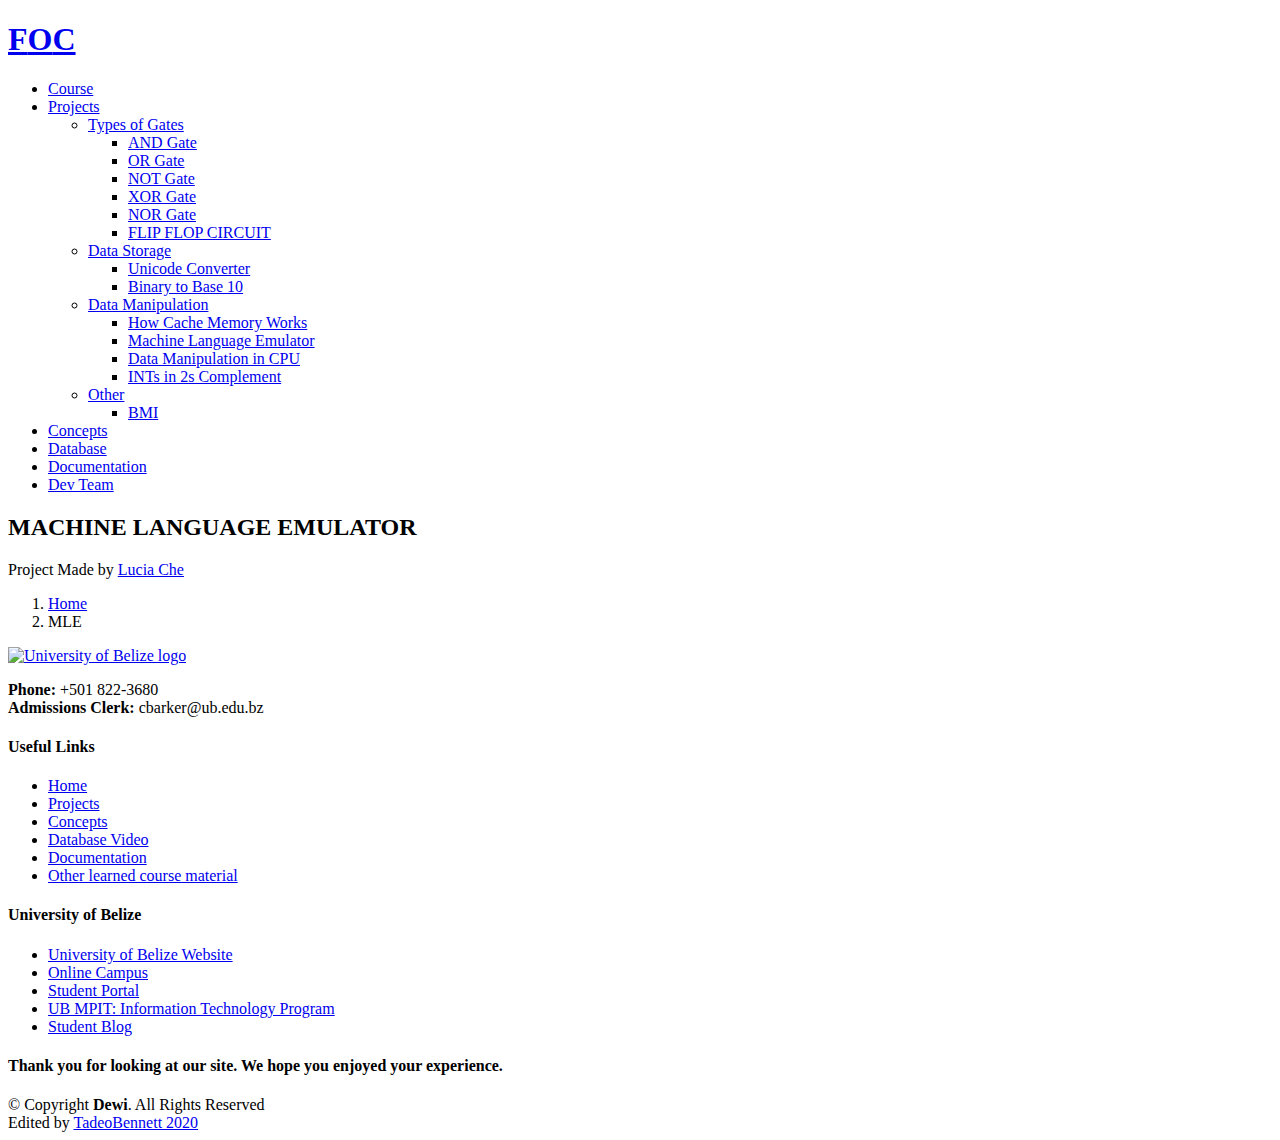
==== projects/Data Manipulation/mle.html @ c27056de "Add files via upload" ====
<!DOCTYPE html>
<html lang="en">

<head>
  <meta charset="utf-8">
  <meta content="width=device-width, initial-scale=1.0" name="viewport">

  <title>MACHINE LANGUAGE EMULATOR</title>
  <meta content="" name="description">
  <meta content="" name="keywords">

  <!-- Favicons -->
  <link href="assets/img/favicon.png" rel="icon">
  <link href="assets/img/apple-touch-icon.png" rel="apple-touch-icon">

  <!-- Google Fonts -->
  <link
    href="https://fonts.googleapis.com/css?family=Open+Sans:300,300i,400,400i,600,600i,700,700i|Raleway:300,300i,400,400i,500,500i,600,600i,700,700i|Poppins:300,300i,400,400i,500,500i,600,600i,700,700i"
    rel="stylesheet">

  <!-- Vendor CSS Files -->
  <link href="../../assets/vendor/aos/aos.css" rel="stylesheet">
  <link href="../../assets/vendor/bootstrap/css/bootstrap.min.css" rel="stylesheet">
  <link href="../../assets/vendor/bootstrap-icons/bootstrap-icons.css" rel="stylesheet">
  <link href="../../assets/vendor/boxicons/css/boxicons.min.css" rel="stylesheet">
  <link href="../../assets/vendor/glightbox/css/glightbox.min.css" rel="stylesheet">
  <link href="../../assets/vendor/remixicon/remixicon.css" rel="stylesheet">
  <link href="../../assets/vendor/swiper/swiper-bundle.min.css" rel="stylesheet">

  <!-- Template Main CSS File -->
  <link href="../../assets/css/style.css" rel="stylesheet">
  <link href="../../assets/css/and.css" rel="stylesheet">

  <!-- =======================================================
  * Template Name: Dewi - v4.3.0
  * Template URL: https://bootstrapmade.com/dewi-free-multi-purpose-html-template/
  * Author: BootstrapMade.com
  * License: https://bootstrapmade.com/license/
  ======================================================== -->
</head>

<body>

  <!-- ======= Header ======= -->
  <header id="header" class="fixed-top header-inner-pages">
    <div class="container d-flex align-items-center justify-content-between">

      <h1 class="logo"><a href="../../index.html">F<span>O</span>C</a></h1>
      <!-- Uncomment below if you prefer to use an image logo -->
      <!-- <a href="index.html" class="logo"><img src="assets/img/logo.png" alt="" class="img-fluid"></a>-->

      <nav id="navbar" class="navbar">
        <ul>
          <!-- first normal nav link -->
          <li><a class="nav-link scrollto " href="../../index.html#hero">Course</a></li>
      
          <!-- Main Drop down link -->
          <li class="dropdown"><a href="#projects" class="nav-link scrollto active"><span>Projects</span> <i
                class="bi bi-chevron-down"></i></a>
            <ul>
              <!-- First Dropdown -->
              <li class="dropdown"><a href="#"><span>Types of Gates</span> <i class="bi bi-chevron-right"></i></a>
                <ul>
                  <li><a href="../gates/and.html">AND Gate</a></li>
                  <li><a href="../gates/or.html">OR Gate</a></li>
                  <li><a href="../gates/not.html">NOT Gate</a></li>
                  <li><a href="../gates/xor.html">XOR Gate</a></li>
                  <li><a href="../gates/nor.html">NOR Gate</a></li>
                  <li><a href="../gates/flipflopcircuit.html">FLIP FLOP CIRCUIT</a></li>
                </ul>
              </li>
      
              <!-- Second dropdown -->
              <li class="dropdown"><a href="#"><span>Data Storage</span> <i class="bi bi-chevron-right"></i></a>
                <ul>
                  <li><a href="../Data Storage/unicode.html">Unicode Converter</a></li>
                  <li><a href="../Data Storage/bin2dec.html">Binary to Base 10</a></li>
                </ul>
              </li>
      
      
              <!-- Third dropdown -->
              <li class="dropdown"><a href="#"><span>Data Manipulation</span> <i class="bi bi-chevron-right"></i></a>
                <ul>
                  <li><a href="../Data Manipulation/cachememory.html">How Cache Memory Works</a></li>
                  <li><a href="./mle.html">Machine Language Emulator</a></li>
                  <li><a href="../Data Manipulation/dmincpu.html">Data Manipulation in CPU</a></li>
                  <li><a href="../Data Manipulation/2scomplement.html">INTs in 2s Complement</a></li>
                </ul>
              </li>
      
              <!-- Fourth dropdown -->
              <li class="dropdown"><a href="#"><span>Other</span> <i class="bi bi-chevron-right"></i></a>
                <ul>
                  <li><a href="../other/bmi.html">BMI</a></li>
                </ul>
              </li>
      
      
              <!-- Example of 1st level drop down link -->
              <!-- <li><a href="#">Data Storage</a></li> -->
            </ul>
          </li>
          <!-- End of Main drop down link -->
      
          <!-- normal nav link -->
          <li><a class="nav-link scrollto" href="../../index.html#concepts">Concepts</a></li>
          <li><a class="nav-link scrollto" href="../../index.html#database">Database</a></li>
          <li><a class="nav-link scrollto" href="../../index.html#docs">Documentation</a></li>
          <li><a class="nav-link scrollto" href="../../index.html#devteam">Dev Team</a></li>
          <!-- end of normal nav links -->
        </ul>
        <i class="bi bi-list mobile-nav-toggle"></i>
      </nav><!-- .navbar -->

    </div>
  </header><!-- End Header -->

  <main id="main">

    <!-- ======= Breadcrumbs ======= -->
    <section class="breadcrumbs">
      <div class="container">

        <div class="d-flex justify-content-between align-items-center">
          <h2>MACHINE LANGUAGE EMULATOR</h2>
          <p>Project Made by <a href="#" >Lucia Che</a></p>
          <ol>
            <li><a href="../../index.html">Home</a></li>
            <li>MLE</li>
          </ol>
        </div>

      </div>
    </section><!-- End Breadcrumbs -->

    <section class="inner-page">
      <div class="container">
        <div id="mainsection" class="row d-flex flex-wrap flex-row justify-content-center align-items-center">
          <div class="col-md-6 mb-4" id="textsection">
            <i class="bi bi-emoji-frown"></i>
          </div>
        </div>
      </div>
    </section>

  </main><!-- End #main -->

  <!-- ======= Footer ======= -->
  <footer id="footer">
    <div class="footer-top">
      <div class="container">
        <div class="row">

          <div class="col-lg-3 col-md-6">
            <div class="footer-info">
              <!-- <h3>Dewi</h3> -->
              <a href="https://www.ub.edu.bz/" target="_blank"><img src="../../assets/img/UB-Logo.png"
                  alt="University of Belize logo" width="150"></a>
              <p>
                <strong>Phone:</strong> +501 822-3680<br>
                <strong>Admissions Clerk:</strong> cbarker@ub.edu.bz <br>
              </p>
              <div class="social-links mt-3">
                <a href="https://twitter.com/UBBZE" class="twitter" target="_blank"><i class="bx bxl-twitter"></i></a>
                <a href="https://www.facebook.com/UniversityOfBelize" class="facebook" target="_blank"><i
                    class="bx bxl-facebook"></i></a>
                <a href="https://www.instagram.com/explore/locations/495797932/university-of-belize-central-campus/"
                  class="instagram" target="_blank"><i class="bx bxl-instagram"></i></a>
                <a href="https://www.youtube.com/channel/UCJOSfQBGAGXQxdz7FHSY2UA" class="google-plus"
                  target="_blank"><i class="bx bxl-youtube"></i></a>
                <a href="https://www.linkedin.com/company-beta/437378/" class="linkedin" target="_blank"><i
                    class="bx bxl-linkedin"></i></a>
              </div>
            </div>
          </div>

          <div class="col-lg-2 col-md-6 footer-links">
            <h4>Useful Links</h4>
            <ul>
              <li><i class="bx bx-chevron-right"></i> <a href="../../index.html#hero">Home</a></li>
              <li><i class="bx bx-chevron-right"></i> <a href="../../index.html#projects">Projects</a></li>
              <li><i class="bx bx-chevron-right"></i> <a href="../../index.html#concepts">Concepts</a></li>
              <li><i class="bx bx-chevron-right"></i> <a href="../../index.html#database">Database Video</a></li>
              <li><i class="bx bx-chevron-right"></i> <a href="../../index.html#docs">Documentation</a></li>
              <li><i class="bx bx-chevron-right"></i> <a href="../../index.html#other">Other learned course material</a>
              </li>
            </ul>
          </div>

          <div class="col-lg-3 col-md-6 footer-links">
            <h4>University of Belize</h4>
            <ul>
              <li><i class="bx bx-chevron-right"></i> <a href="https://www.ub.edu.bz/" target="_blank">University of
                  Belize Website</a></li>
              <li><i class="bx bx-chevron-right"></i> <a href="https://www.odlub.com/" target="_blank">Online Campus</a>
              </li>
              <li><i class="bx bx-chevron-right"></i> <a href="https://registration.ub.edu.bz/checkoutsignin.cfm"
                  target="_blank">Student Portal</a></li>
              <li><i class="bx bx-chevron-right"></i> <a href="https://doit.ub.edu.bz/" target="_blank">UB MPIT:
                  Information Technology Program</a></li>
              <li><i class="bx bx-chevron-right"></i> <a href="#" target="_blank">Student Blog</a></li>
            </ul>
          </div>

          <div class="col-lg-4 col-md-6">
            <h4>Thank you for looking at our site. We hope you enjoyed your experience.</h4>
          </div>

        </div>
      </div>
    </div>

    <div class="container">
      <div class="copyright">
        &copy; Copyright <strong><span>Dewi</span></strong>. All Rights Reserved
      </div>
      <div class="credits">
        <!-- All the links in the footer should remain intact. -->
        <!-- You can delete the links only if you purchased the pro version. -->
        <!-- Licensing information: https://bootstrapmade.com/license/ -->
        <!-- Purchase the pro version with working PHP/AJAX contact form: https://bootstrapmade.com/dewi-free-multi-purpose-html-template/ -->
        <!-- Designed by <a href="https://bootstrapmade.com/">BootstrapMade</a> -->
        Edited by <a href="https://bootstrapmade.com/">TadeoBennett 2020</a></a>
      </div>
    </div>
  </footer><!-- End Footer -->

  <div id="preloader"></div>
  <a href="#" class="back-to-top d-flex align-items-center justify-content-center"><i
      class="bi bi-arrow-up-short"></i></a>

  <!-- Vendor JS Files -->
  <script src="../../assets/vendor/aos/aos.js"></script>
  <script src="../../assets/vendor/bootstrap/js/bootstrap.bundle.min.js"></script>
  <script src="../../assets/vendor/glightbox/js/glightbox.min.js"></script>
  <script src="../../assets/vendor/isotope-layout/isotope.pkgd.min.js"></script>
  <script src="../../assets/vendor/php-email-form/validate.js"></script>
  <script src="../../assets/vendor/purecounter/purecounter.js"></script>
  <script src="../../assets/vendor/swiper/swiper-bundle.min.js"></script>

  <!-- Template Main JS File -->
  <script src="../../assets/js/main.js"></script>

  <!-- my script -->
  <script type="text/javascript" src="../../assets/js/and.js"></script>
</body>

</html>
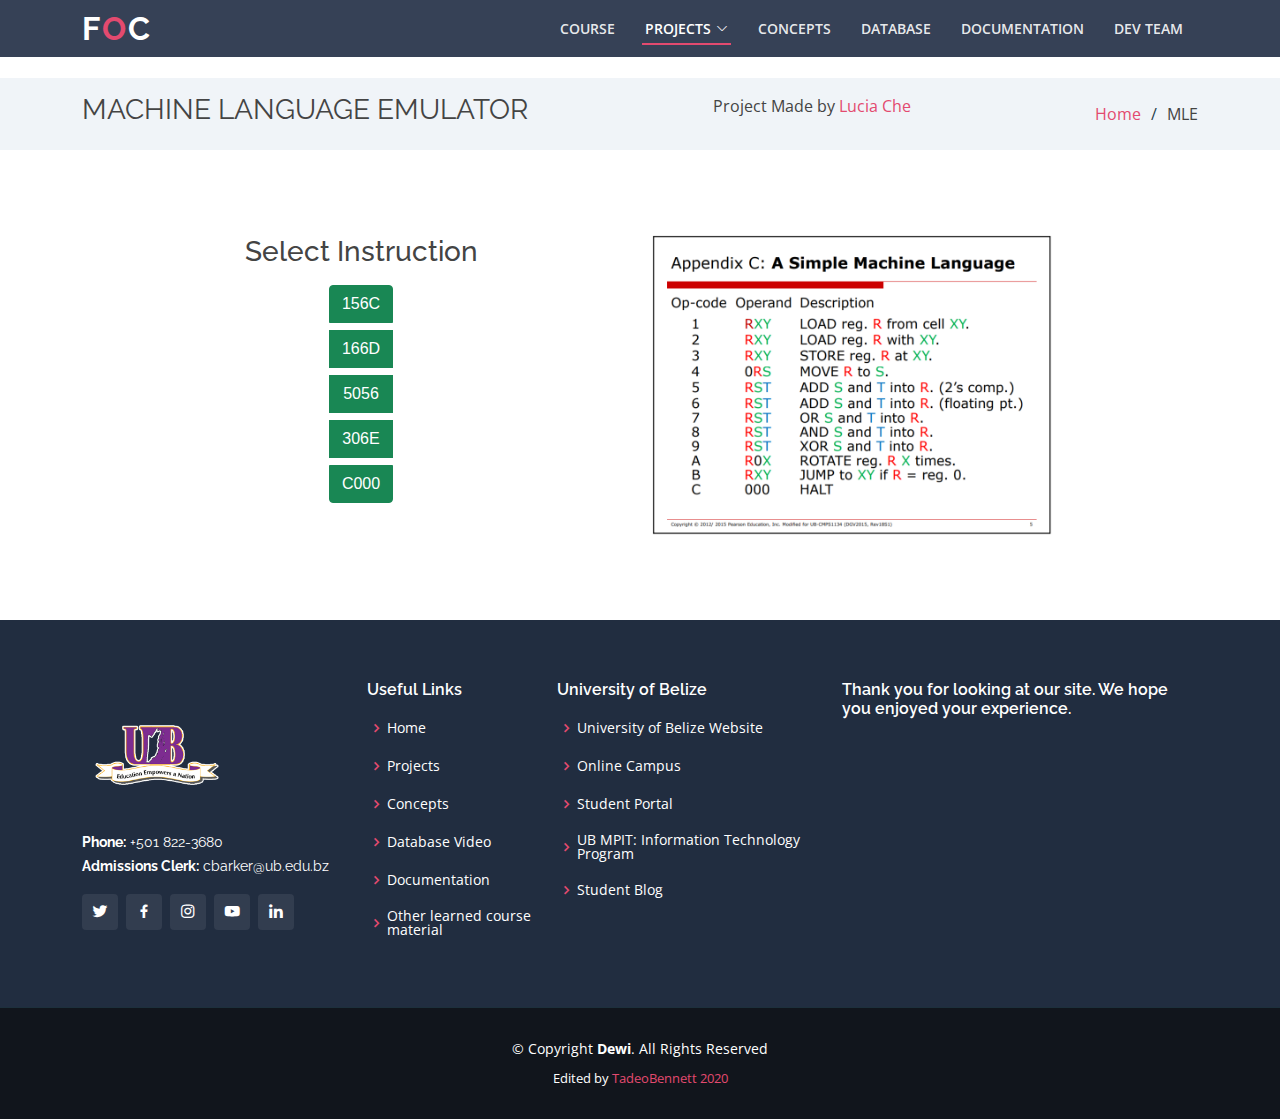
==== commit 262b9dfd: "Update mle.html" ====
--- a/projects/Data Manipulation/mle.html
+++ b/projects/Data Manipulation/mle.html
@@ -53,7 +53,7 @@
         <ul>
           <!-- first normal nav link -->
           <li><a class="nav-link scrollto " href="../../index.html#hero">Course</a></li>
-      
+
           <!-- Main Drop down link -->
           <li class="dropdown"><a href="#projects" class="nav-link scrollto active"><span>Projects</span> <i
                 class="bi bi-chevron-down"></i></a>
@@ -69,7 +69,7 @@
                   <li><a href="../gates/flipflopcircuit.html">FLIP FLOP CIRCUIT</a></li>
                 </ul>
               </li>
-      
+
               <!-- Second dropdown -->
               <li class="dropdown"><a href="#"><span>Data Storage</span> <i class="bi bi-chevron-right"></i></a>
                 <ul>
@@ -77,8 +77,8 @@
                   <li><a href="../Data Storage/bin2dec.html">Binary to Base 10</a></li>
                 </ul>
               </li>
-      
-      
+
+
               <!-- Third dropdown -->
               <li class="dropdown"><a href="#"><span>Data Manipulation</span> <i class="bi bi-chevron-right"></i></a>
                 <ul>
@@ -88,21 +88,21 @@
                   <li><a href="../Data Manipulation/2scomplement.html">INTs in 2s Complement</a></li>
                 </ul>
               </li>
-      
+
               <!-- Fourth dropdown -->
               <li class="dropdown"><a href="#"><span>Other</span> <i class="bi bi-chevron-right"></i></a>
                 <ul>
                   <li><a href="../other/bmi.html">BMI</a></li>
                 </ul>
               </li>
-      
-      
+
+
               <!-- Example of 1st level drop down link -->
               <!-- <li><a href="#">Data Storage</a></li> -->
             </ul>
           </li>
           <!-- End of Main drop down link -->
-      
+
           <!-- normal nav link -->
           <li><a class="nav-link scrollto" href="../../index.html#concepts">Concepts</a></li>
           <li><a class="nav-link scrollto" href="../../index.html#database">Database</a></li>
@@ -124,7 +124,7 @@
 
         <div class="d-flex justify-content-between align-items-center">
           <h2>MACHINE LANGUAGE EMULATOR</h2>
-          <p>Project Made by <a href="#" >Lucia Che</a></p>
+          <p>Project Made by <a href="https://github.com/Lucia-Che/Foc-Final_Project" target="_blank">Lucia Che</a></p>
           <ol>
             <li><a href="../../index.html">Home</a></li>
             <li>MLE</li>
@@ -138,7 +138,19 @@
       <div class="container">
         <div id="mainsection" class="row d-flex flex-wrap flex-row justify-content-center align-items-center">
           <div class="col-md-6 mb-4" id="textsection">
-            <i class="bi bi-emoji-frown"></i>
+            <h3 class="mb-3">Select Instruction</h3>
+            <div class="btn-group-vertical">
+              <button class="btn btn-success" type="button"
+                onclick="document.getElementById('MLinstrucitons').src='../../assets/img/projects/Data Manipulation/MLE/ML1.png'; document.getElementById('Englishinstrucitons').src='../../assets/img/projects/Data Manipulation/MLE/EI1.png'">156C</button>
+              <button class="btn btn-success" type="button" onclick="document.getElementById('MLinstrucitons').src='../../assets/img/projects/Data Manipulation/MLE/ML2.png'; document.getElementById('Englishinstrucitons').src='../../assets/img/projects/Data Manipulation/MLE/EI2.png'">166D</button>
+              <button class="btn btn-success" type="button"  onclick="document.getElementById('MLinstrucitons').src='../../assets/img/projects/Data Manipulation/MLE/ML3.png'; document.getElementById('Englishinstrucitons').src='../../assets/img/projects/Data Manipulation/MLE/EI3.png'">5056</button>
+              <button class="btn btn-success" type="button" onclick="document.getElementById('MLinstrucitons').src='../../assets/img/projects/Data Manipulation/MLE/ML4.png'; document.getElementById('Englishinstrucitons').src='../../assets/img/projects/Data Manipulation/MLE/EI4.png'">306E</button>
+              <button class="btn btn-success" type="button" onclick="document.getElementById('MLinstrucitons').src='../../assets/img/projects/Data Manipulation/MLE/ML5.png'; document.getElementById('Englishinstrucitons').src='../../assets/img/projects/Data Manipulation/MLE/EI5.png'">C000</button>
+            </div>
+          </div>
+          <div class="col-md-6" id="imagesection">
+            <img id="MLinstrucitons" src="../../assets/img/projects/Data Manipulation/MLE/MLblank.png" style="width: 400px;">
+            <img id="Englishinstrucitons" src="" style="width: 400px;">
           </div>
         </div>
       </div>
@@ -246,4 +258,4 @@
   <script type="text/javascript" src="../../assets/js/and.js"></script>
 </body>
 
-</html>+</html>
